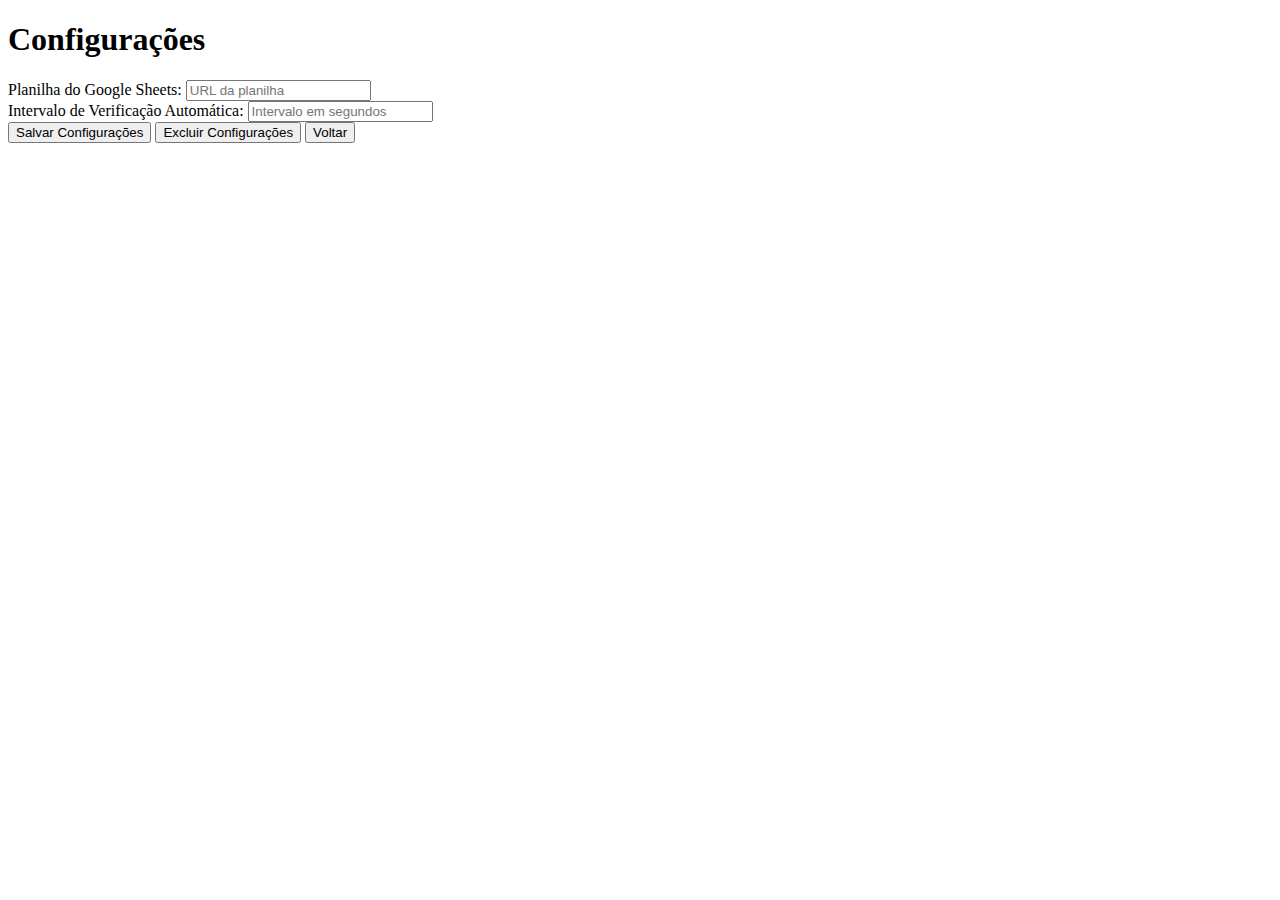
==== config.html @ 4fca4437 "Add files via Upload" ====
<!DOCTYPE html>
<html lang="en">
<head>
  <meta charset="UTF-8">
  <meta name="viewport" content="width=device-width, initial-scale=1.0">
  <title>Configurações - noCheckMate</title>
  <link rel="stylesheet" href="/css/style2.css">
</head>
<body>
  <div class="container">
    <h1 class="title">Configurações</h1>
    <div class="configOption">
      <label for="googleSheet">Planilha do Google Sheets:</label>
      <input type="text" id="googleSheet" placeholder="URL da planilha">
    </div>
    <div class="configOption">
      <label for="interval">Intervalo de Verificação Automática:</label>
      <input type="number" id="interval" placeholder="Intervalo em segundos">
    </div>
    <button class="saveButton">Salvar Configurações</button>
    <button class="deleteButton">Excluir Configurações</button>
    <button class="goBackButton">Voltar</button>
  </div>
  <script src="/js/script.js"></script>
</body>
</html>
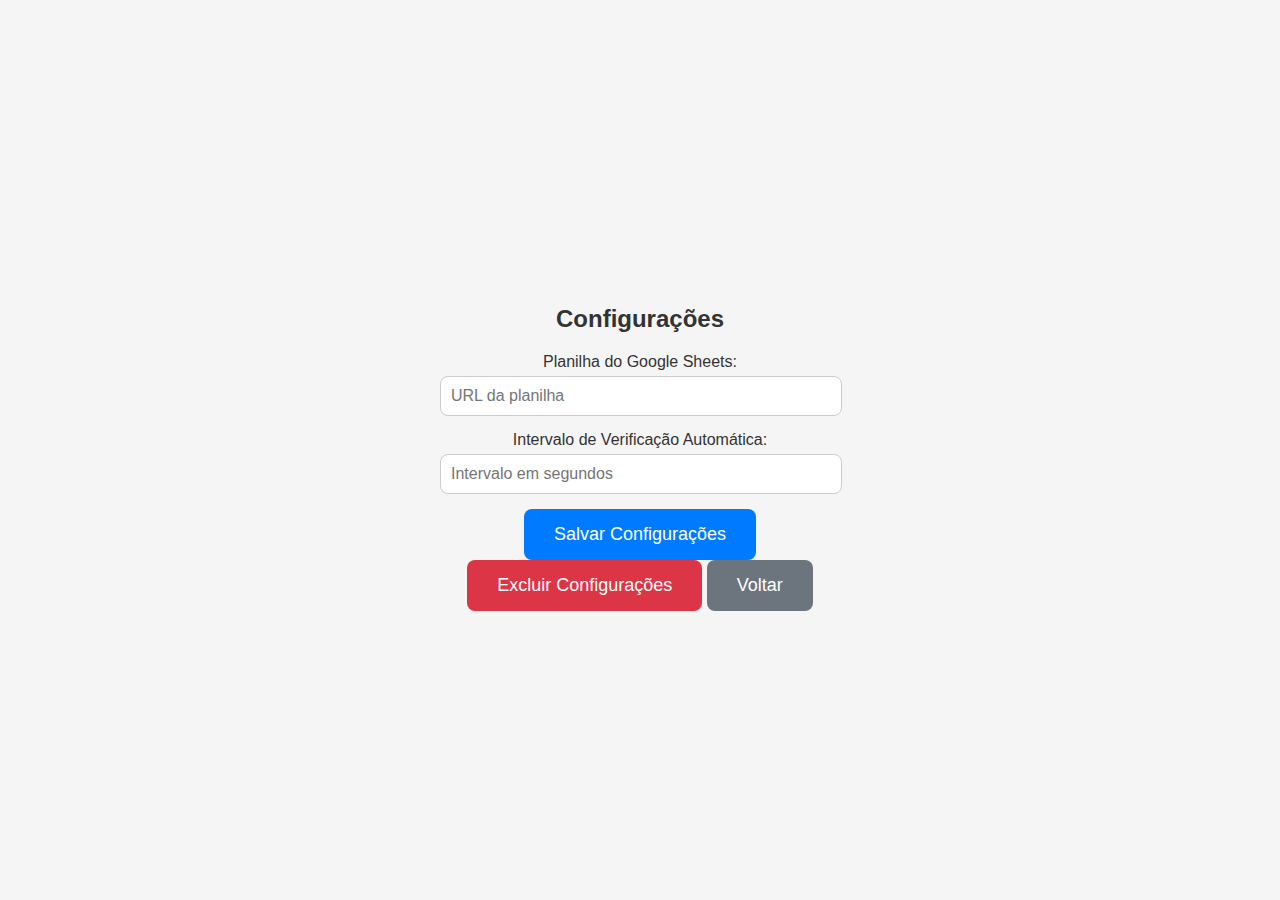
==== commit 730ba92e: "Update config.html" ====
--- a/config.html
+++ b/config.html
@@ -4,7 +4,7 @@
   <meta charset="UTF-8">
   <meta name="viewport" content="width=device-width, initial-scale=1.0">
   <title>Configurações - noCheckMate</title>
-  <link rel="stylesheet" href="/css/style2.css">
+  <link rel="stylesheet" href="style2.css">
 </head>
 <body>
   <div class="container">
@@ -21,6 +21,6 @@
     <button class="deleteButton">Excluir Configurações</button>
     <button class="goBackButton">Voltar</button>
   </div>
-  <script src="/js/script.js"></script>
+  <script src="script.js"></script>
 </body>
 </html>
--- a/style2.css
+++ b/style2.css
@@ -0,0 +1,93 @@
+/* Estilos gerais */
+body {
+  font-family: 'Segoe UI', Tahoma, Geneva, Verdana, sans-serif;
+  margin: 0;
+  padding: 0;
+  display: flex;
+  justify-content: center;
+  align-items: center;
+  height: 100vh;
+  background-color: #f5f5f5;
+}
+
+.container {
+  max-width: 400px;
+  width: 90%;
+  text-align: center;
+}
+
+/* Estilos para o título da página */
+.title {
+  font-size: 24px;
+  font-weight: bold;
+  color: #333;
+  margin-bottom: 20px;
+}
+
+/* Estilos para os elementos de configuração */
+.configOption {
+  margin-bottom: 15px;
+}
+
+.configOption label {
+  display: block;
+  font-size: 16px;
+  color: #333;
+  margin-bottom: 5px;
+}
+
+.configOption input {
+  width: calc(100% - 20px);
+  padding: 10px;
+  font-size: 16px;
+  border: 1px solid #ccc;
+  border-radius: 8px;
+}
+
+/* Estilos para o botão de salvar */
+.saveButton {
+  padding: 15px 30px;
+  font-size: 18px;
+  background-color: #007bff;
+  color: #fff;
+  border: none;
+  border-radius: 8px;
+  cursor: pointer;
+  transition: background-color 0.3s ease;
+}
+
+.saveButton:hover {
+  background-color: #0056b3;
+}
+
+/* Estilos para o botão de excluir configurações */
+.deleteButton {
+  padding: 15px 30px;
+  font-size: 18px;
+  background-color: #dc3545;
+  color: #fff;
+  border: none;
+  border-radius: 8px;
+  cursor: pointer;
+  transition: background-color 0.3s ease;
+}
+
+.deleteButton:hover {
+  background-color: #c82333;
+}
+
+/* Estilos para o botão de voltar */
+.goBackButton {
+  padding: 15px 30px;
+  font-size: 18px;
+  background-color: #6c757d;
+  color: #fff;
+  border: none;
+  border-radius: 8px;
+  cursor: pointer;
+  transition: background-color 0.3s ease;
+}
+
+.goBackButton:hover {
+  background-color: #5a6268;
+}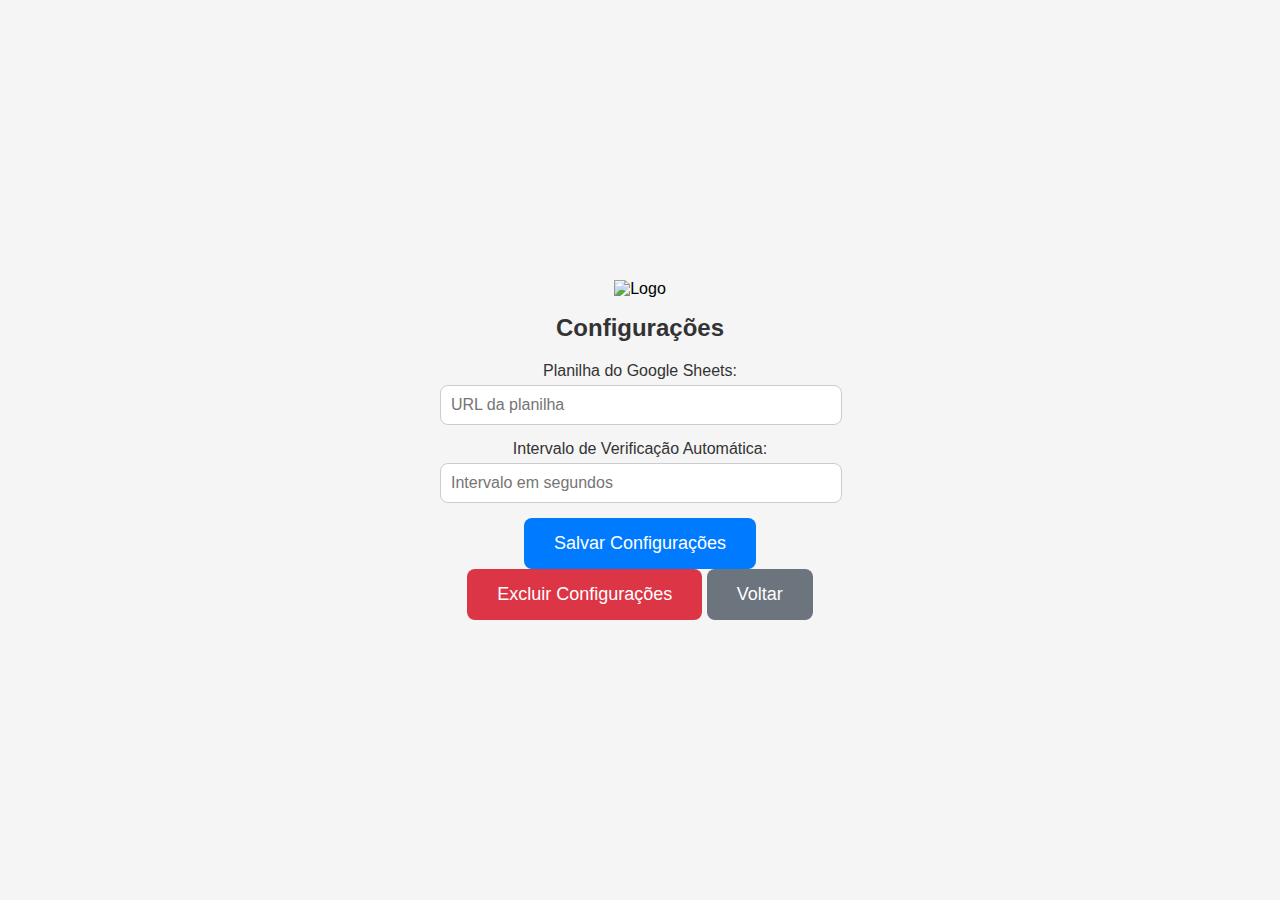
==== commit 91c913cd: "Update config.html" ====
--- a/config.html
+++ b/config.html
@@ -8,6 +8,9 @@
 </head>
 <body>
   <div class="container">
+    <div id="container">
+      <img id="logo" src="/imagens/engrenagem.png" alt="Logo">
+    </div>
     <h1 class="title">Configurações</h1>
     <div class="configOption">
       <label for="googleSheet">Planilha do Google Sheets:</label>
@@ -21,6 +24,6 @@
     <button class="deleteButton">Excluir Configurações</button>
     <button class="goBackButton">Voltar</button>
   </div>
-  <script src="script.js"></script>
+  <script src="script2.js"></script>
 </body>
 </html>
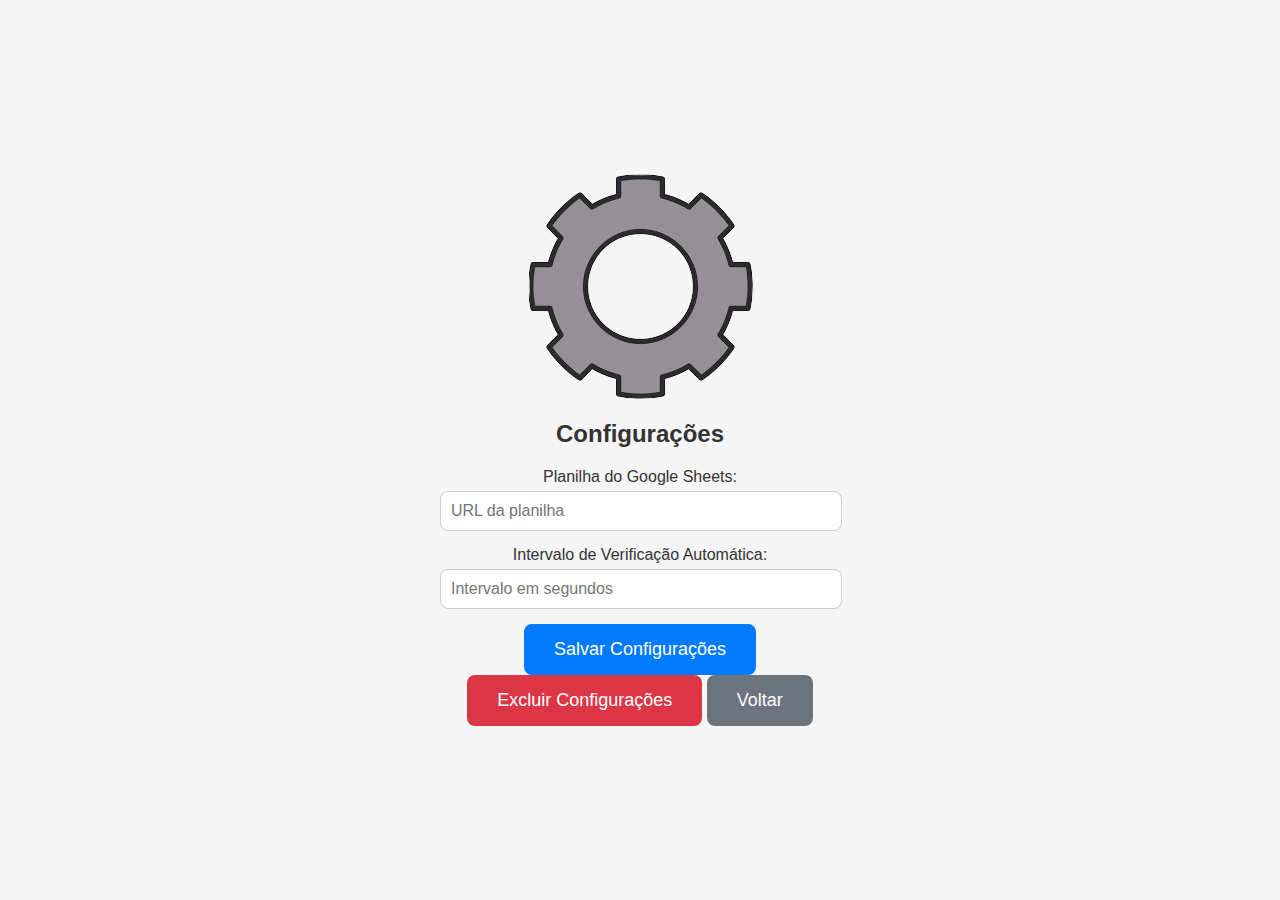
==== commit c035e67e: "Update config.html" ====
--- a/config.html
+++ b/config.html
@@ -9,7 +9,7 @@
 <body>
   <div class="container">
     <div id="container">
-      <img id="logo" src="/imagens/engrenagem.png" alt="Logo">
+      <img id="logo" src="engrenagem.png" alt="Logo">
     </div>
     <h1 class="title">Configurações</h1>
     <div class="configOption">
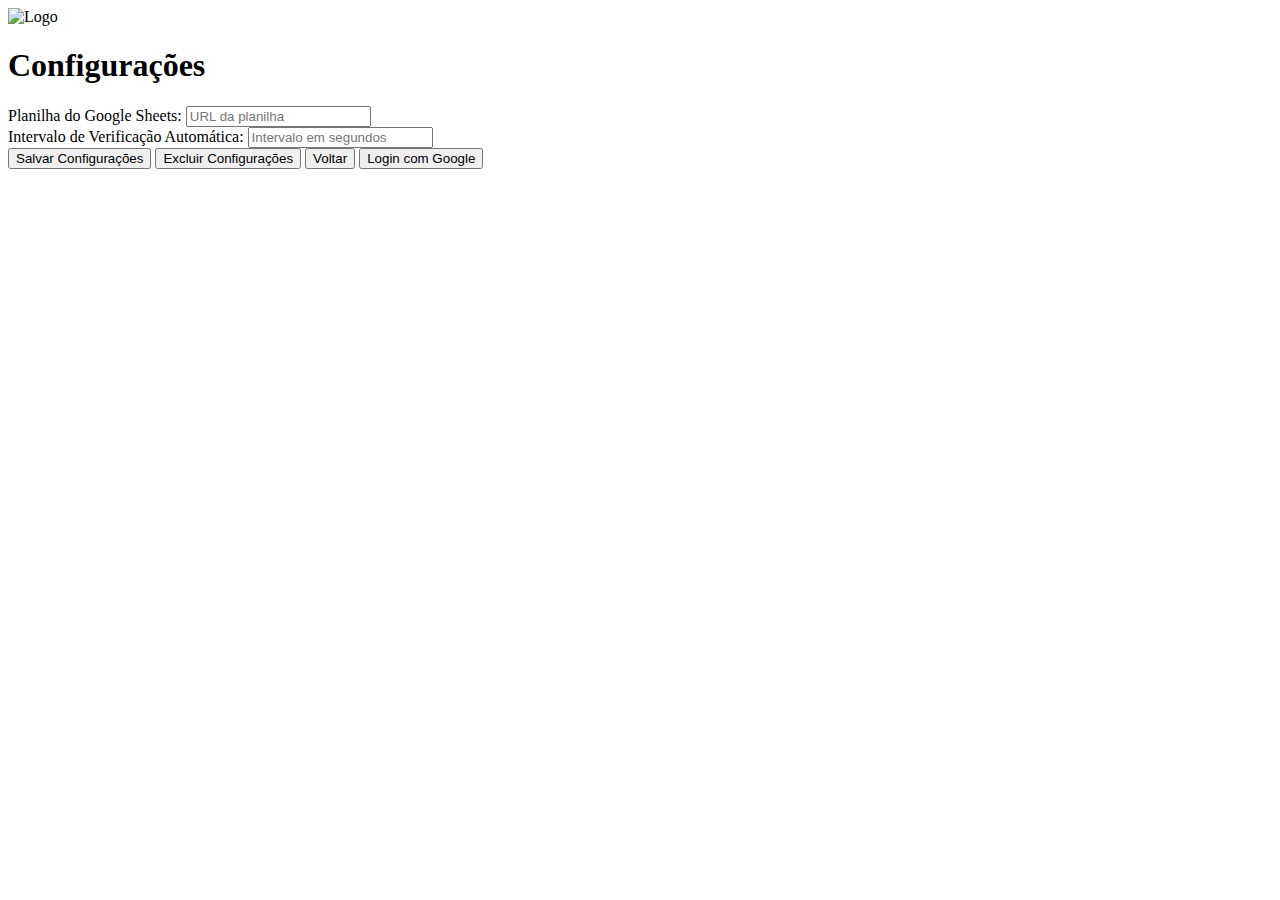
==== commit 882b15b2: "Update config.html" ====
--- a/config.html
+++ b/config.html
@@ -1,15 +1,15 @@
 <!DOCTYPE html>
-<html lang="en">
+<html lang="pt-BR">
 <head>
   <meta charset="UTF-8">
   <meta name="viewport" content="width=device-width, initial-scale=1.0">
   <title>Configurações - noCheckMate</title>
-  <link rel="stylesheet" href="style2.css">
+  <link rel="stylesheet" href="/css/style2.css">
 </head>
 <body>
   <div class="container">
     <div id="container">
-      <img id="logo" src="engrenagem.png" alt="Logo">
+      <img id="logo" src="/imagens/engrenagem.png" alt="Logo">
     </div>
     <h1 class="title">Configurações</h1>
     <div class="configOption">
@@ -23,7 +23,9 @@
     <button class="saveButton">Salvar Configurações</button>
     <button class="deleteButton">Excluir Configurações</button>
     <button class="goBackButton">Voltar</button>
+    <button id="loginButton">Login com Google</button>
   </div>
-  <script src="script2.js"></script>
+  <script src="js/script2.js"></script>
+  <script src="js/scriptauth.js"></script>
 </body>
 </html>
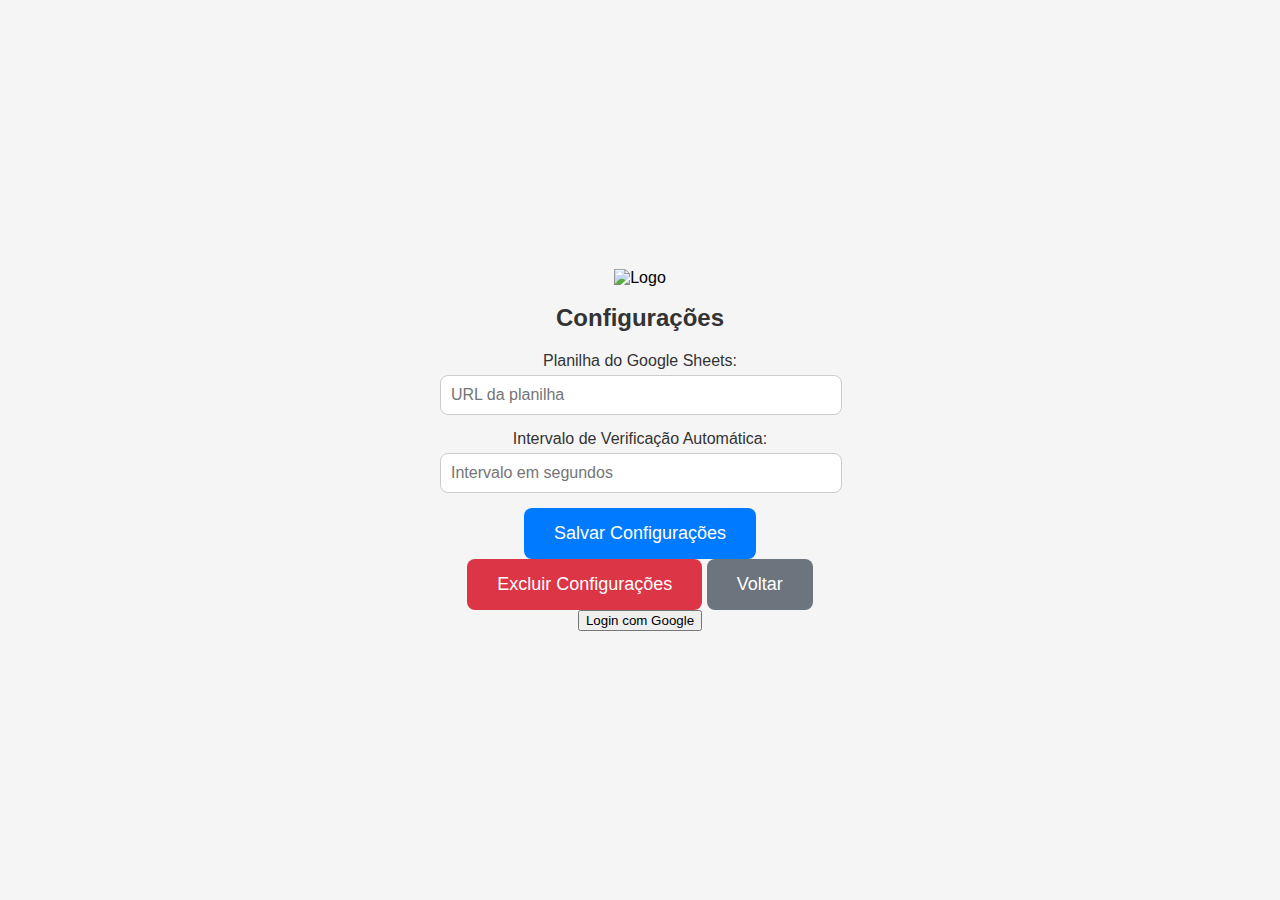
==== commit 2118db8e: "Update config.html" ====
--- a/config.html
+++ b/config.html
@@ -4,7 +4,7 @@
   <meta charset="UTF-8">
   <meta name="viewport" content="width=device-width, initial-scale=1.0">
   <title>Configurações - noCheckMate</title>
-  <link rel="stylesheet" href="/css/style2.css">
+  <link rel="stylesheet" href="style2.css">
 </head>
 <body>
   <div class="container">
@@ -25,7 +25,7 @@
     <button class="goBackButton">Voltar</button>
     <button id="loginButton">Login com Google</button>
   </div>
-  <script src="js/script2.js"></script>
-  <script src="js/scriptauth.js"></script>
+  <script src="script2.js"></script>
+  <script src="scriptauth.js"></script>
 </body>
 </html>
--- a/style2.css
+++ b/style2.css
@@ -0,0 +1,93 @@
+/* Estilos gerais */
+body {
+  font-family: 'Segoe UI', Tahoma, Geneva, Verdana, sans-serif;
+  margin: 0;
+  padding: 0;
+  display: flex;
+  justify-content: center;
+  align-items: center;
+  height: 100vh;
+  background-color: #f5f5f5;
+}
+
+.container {
+  max-width: 400px;
+  width: 90%;
+  text-align: center;
+}
+
+/* Estilos para o título da página */
+.title {
+  font-size: 24px;
+  font-weight: bold;
+  color: #333;
+  margin-bottom: 20px;
+}
+
+/* Estilos para os elementos de configuração */
+.configOption {
+  margin-bottom: 15px;
+}
+
+.configOption label {
+  display: block;
+  font-size: 16px;
+  color: #333;
+  margin-bottom: 5px;
+}
+
+.configOption input {
+  width: calc(100% - 20px);
+  padding: 10px;
+  font-size: 16px;
+  border: 1px solid #ccc;
+  border-radius: 8px;
+}
+
+/* Estilos para o botão de salvar */
+.saveButton {
+  padding: 15px 30px;
+  font-size: 18px;
+  background-color: #007bff;
+  color: #fff;
+  border: none;
+  border-radius: 8px;
+  cursor: pointer;
+  transition: background-color 0.3s ease;
+}
+
+.saveButton:hover {
+  background-color: #0056b3;
+}
+
+/* Estilos para o botão de excluir configurações */
+.deleteButton {
+  padding: 15px 30px;
+  font-size: 18px;
+  background-color: #dc3545;
+  color: #fff;
+  border: none;
+  border-radius: 8px;
+  cursor: pointer;
+  transition: background-color 0.3s ease;
+}
+
+.deleteButton:hover {
+  background-color: #c82333;
+}
+
+/* Estilos para o botão de voltar */
+.goBackButton {
+  padding: 15px 30px;
+  font-size: 18px;
+  background-color: #6c757d;
+  color: #fff;
+  border: none;
+  border-radius: 8px;
+  cursor: pointer;
+  transition: background-color 0.3s ease;
+}
+
+.goBackButton:hover {
+  background-color: #5a6268;
+}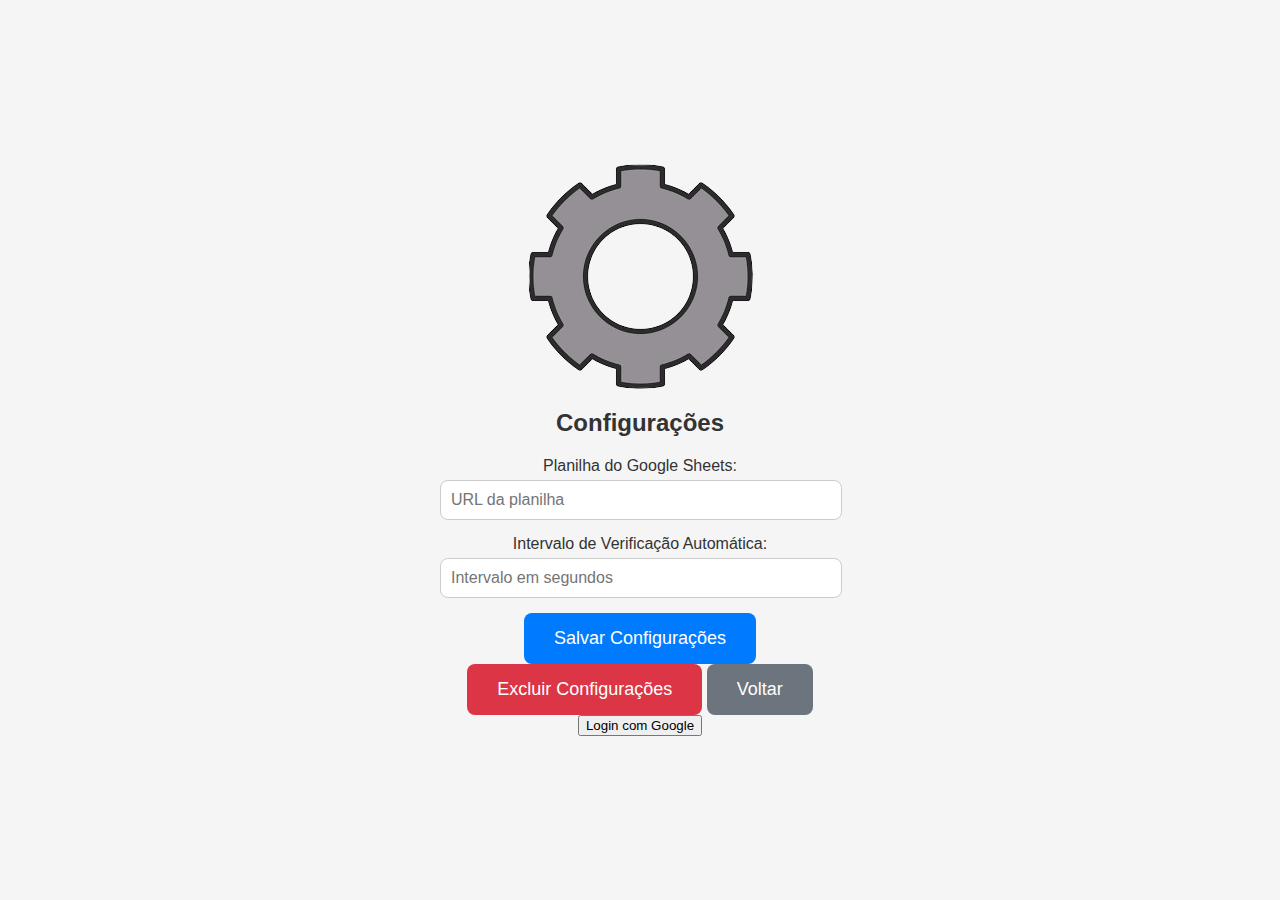
==== commit 71d587c8: "Update config.html" ====
--- a/config.html
+++ b/config.html
@@ -9,7 +9,7 @@
 <body>
   <div class="container">
     <div id="container">
-      <img id="logo" src="/imagens/engrenagem.png" alt="Logo">
+      <img id="logo" src="engrenagem.png" alt="Logo">
     </div>
     <h1 class="title">Configurações</h1>
     <div class="configOption">
